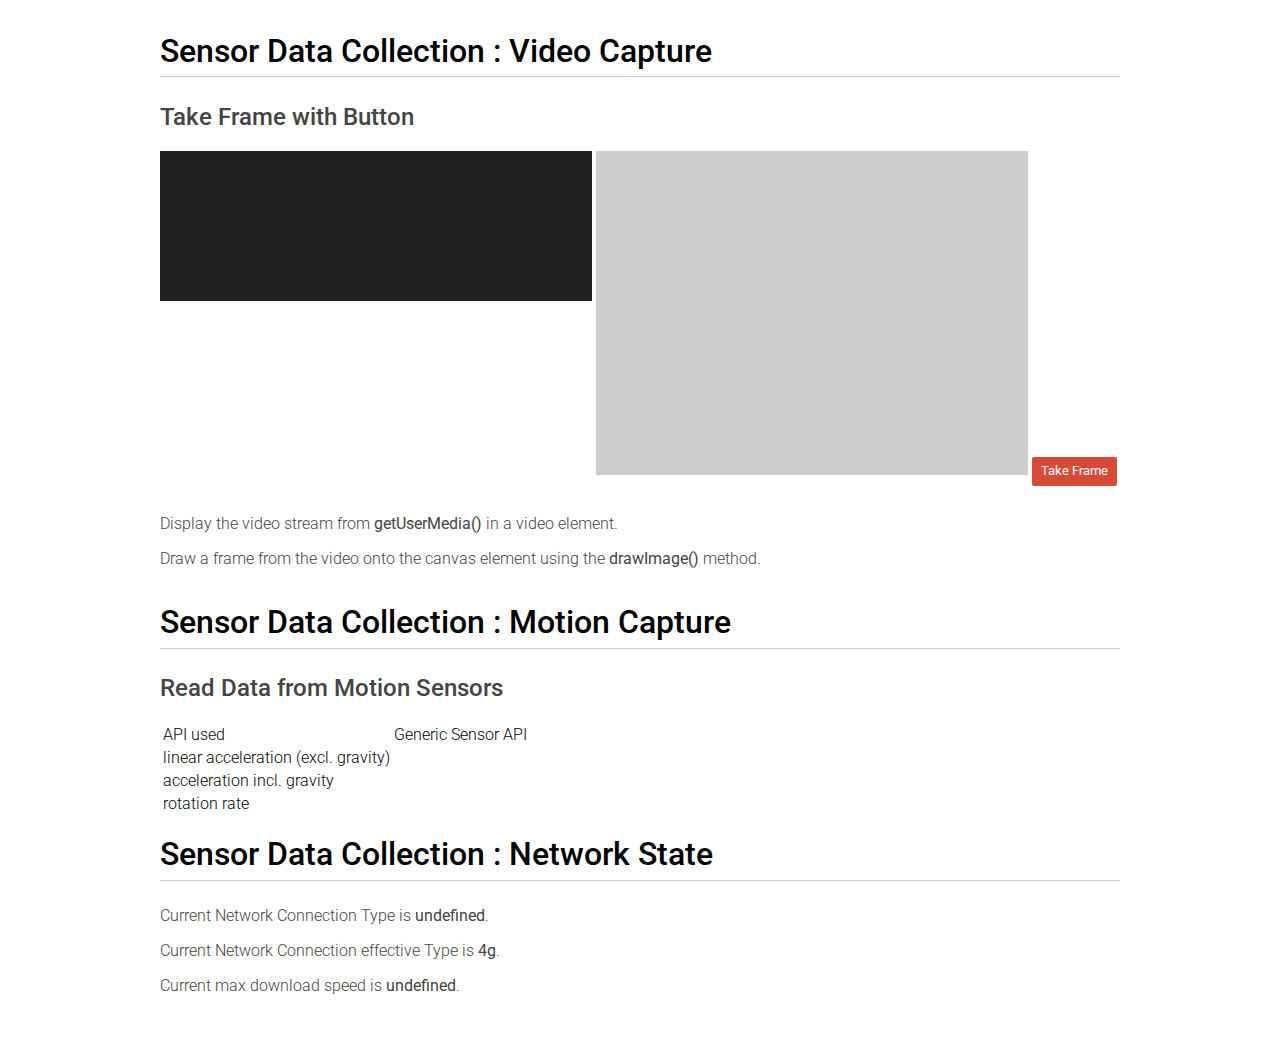
==== index.html @ f78505f8 "Add files via upload" ====
<!DOCTYPE html> 
<html>
    
    <head>
        
        <meta charset="utf-8">
        <meta name="description" content="WebRTC code samples">
        <meta name="viewport" content="width=device-width, user-scalable=yes, initial-scale=1, maximum-scale=1">
        
        <meta itemprop = "description" content="Client-side WebRTC code samples">
        <meta itemprop = "name" content="WebRTC code samples">
        <meta name="mobile-web-app-capable" content="yes">
        <meta id="theme-color" name="theme-color" content="#ffffff">
        
        <base target="_blank">
        <title>Video Capture</title>
        
        <link href="//fonts.googleapis.com/css?family=Roboto:300,400,500,700" rel="stylesheet" type="text/css">
        <link rel="stylesheet" href="main.css">
        
    </head>
    
    <body>
    
    <div id="container">
        <h1> Sensor Data Collection : <span>Video Capture</span></h1>
    
        <h2> Take Frame with Button </h2>
        <video playsinline autoplay></video>
        <canvas></canvas>
        
        <button>Take Frame</button>
        
        
        <p>Display the video stream from <code>getUserMedia()</code> in a video element.</p>
        <p>Draw a frame from the video onto the canvas element using the <code>drawImage()</code> method.</p>

        <br />
        <h1> Sensor Data Collection : <span>Motion Capture</span></h1>
        <h2> Read Data from Motion Sensors</h2>
        <table class="table table-striped table-bordered">
            <tr>
                <td>API used</td>
                <td id="moApi"></td>
            </tr>
            <tr>
                <td>linear acceleration (excl. gravity)</td>
                <td id="moAccel"></td>
            </tr>
            <tr>
                <td>acceleration incl. gravity</td>
                <td id="moAccelGrav"></td>
            </tr>
            <tr>
                <td>rotation rate</td>
                <td id="moRotation"></td>
            </tr>
            <!--<tr>
                <td>interval (ms)</td>
                <td id="moInterval"></td>
            </tr>-->
        </table>
        
        <br />
        <h1> Sensor Data Collection : <span>Network State</span></h1>
        <p> Current Network Connection Type is <b id="networkType">not available</b>.</p>
        <p> Current Network Connection effective Type is <b id="effectiveNetworkType">not available</b>.</p>
        <p> Current max download speed is <b id="downlinkMax">not available</b>.</p>
        
    </div>
        
    <script type="text/javascript">
        if ('LinearAccelerationSensor' in window && 'Gyroscope' in window) {
            document.getElementById('moApi').innerHTML = 'Generic Sensor API';

            let lastReadingTimestamp;
            let accelerometer = new LinearAccelerationSensor();
            accelerometer.addEventListener('reading', e => {
            if (lastReadingTimestamp) {
                intervalHandler(Math.round(accelerometer.timestamp - lastReadingTimestamp));
            }
            lastReadingTimestamp = accelerometer.timestamp
            accelerationHandler(accelerometer, 'moAccel');
            });
            accelerometer.start();

            if ('GravitySensor' in window) {
                let gravity = new GravitySensor();
                gravity.addEventListener('reading', e => accelerationHandler(gravity, 'moAccelGrav'));
                gravity.start();
            }

            let gyroscope = new Gyroscope();
            gyroscope.addEventListener('reading', e => rotationHandler({
            alpha: gyroscope.x,
            beta: gyroscope.y,
            gamma: gyroscope.z
            }));
            gyroscope.start();

        }
        
        else if ('DeviceMotionEvent' in window) {
            document.getElementById('moApi').innerHTML = 'Device Motion API';

            var onDeviceMotion = function(eventData) {
                accelerationHandler(eventData.acceleration, 'moAccel');
                accelerationHandler(eventData.accelerationIncludingGravity, 'moAccelGrav');
                rotationHandler(eventData.rotationRate);
                intervalHandler(eventData.interval);
            }

            window.addEventListener('devicemotion', onDeviceMotion, false);
        }
        
        else {
            document.getElementById('moApi').innerHTML = 'No Accelerometer & Gyroscope API available';
        }
        
    </script>
        
    <script type="text/javascript">
        function Change(){
            document.getElementById("ding").innerHTML = "YYYYYYYYYYYY";
        }
        function Alert(){
            var y = document.getElementById("in").value;
            if(y=""||isNaN(y))
                {
                    alert("Not Numeric");
                }
            else{alert("NB")}
        }
    </script>
    <script src="https://webrtc.github.io/adapter/adapter-latest.js"></script>
    <script src="getVideo.js"></script>
    <script src="Sensor.js"></script>
    <script src="Network.js"></script>
    
    </body>
</html>
---- main.css ----
.hidden {
  display: none;
}

.highlight {
  background-color: #eee;
  font-size: 1.2em;
  margin: 0 0 30px 0;
  padding: 0.2em 1.5em;
}

.warning {
  color: red;
  font-weight: 400;
}

@media screen and (min-width: 1000px) {
  /* hack! to detect non-touch devices */
  div#links a {
    line-height: 0.8em;
  }
}

audio {
  max-width: 100%;
}

body {
  font-family: 'Roboto', sans-serif;
  font-weight: 300;
  margin: 0;
  padding: 1em;
  word-break: break-word;
}

button {
  background-color: #d84a38;
  border: none;
  border-radius: 2px;
  color: white;
  font-family: 'Roboto', sans-serif;
  font-size: 0.8em;
  margin: 0 0 1em 0;
  padding: 0.5em 0.7em 0.6em 0.7em;
}

button:active {
  background-color: #cf402f;
}

button:hover {
  background-color: #cf402f;
}

button[disabled] {
  color: #ccc;
}

button[disabled]:hover {
  background-color: #d84a38;
}

canvas {
  background-color: #ccc;
  max-width: 100%;
  width: 45%;
}

code {
  font-family: 'Roboto', sans-serif;
  font-weight: 400;
}

div#container {
  margin: 0 auto 0 auto;
  max-width: 60em;
  padding: 1em 1.5em 1.3em 1.5em;
}

div#links {
  padding: 0.5em 0 0 0;
}

h1 {
  border-bottom: 1px solid #ccc;
  font-family: 'Roboto', sans-serif;
  font-weight: 500;
  margin: 0 0 0.8em 0;
  padding: 0 0 0.2em 0;
}

h2 {
  color: #444;
  font-weight: 500;
}

h3 {
  border-top: 1px solid #eee;
  color: #666;
  font-weight: 500;
  margin: 10px 0 10px 0;
  white-space: nowrap;
}

li {
  margin: 0 0 0.4em 0;
}

html {
  /* avoid annoying page width change
  when moving from the home page */
  overflow-y: scroll;
}

img {
  border: none;
  max-width: 100%;
}

input[type=radio] {
  position: relative;
  top: -1px;
}

p {
  color: #444;
  font-weight: 300;
}

p#data {
  border-top: 1px dotted #666;
  font-family: Courier New, monospace;
  line-height: 1.3em;
  max-height: 1000px;
  overflow-y: auto;
  padding: 1em 0 0 0;
}

p.borderBelow {
  border-bottom: 1px solid #aaa;
  padding: 0 0 20px 0;
}

section p:last-of-type {
  margin: 0;
}

section {
  border-bottom: 1px solid #eee;
  margin: 0 0 30px 0;
  padding: 0 0 20px 0;
}

section:last-of-type {
  border-bottom: none;
  padding: 0 0 1em 0;
}

select {
  margin: 0 1em 1em 0;
  position: relative;
  top: -1px;
}

h1 span {
  white-space: nowrap;
}

a {
  color: #6fa8dc;
  font-weight: 300;
  text-decoration: none;
}

h1 a {
  font-weight: 300;
  margin: 0 10px 0 0;
  white-space: nowrap;
}

a:hover {
  color: #3d85c6;
  text-decoration: underline;
}

a#viewSource {
  display: block;
  margin: 1.3em 0 0 0;
  border-top: 1px solid #999;
  padding: 1em 0 0 0;
}

div#errorMsg p {
  color: #F00;
}

div#links a {
  display: block;
  line-height: 1.3em;
  margin: 0 0 1.5em 0;
}

div.outputSelector {
  margin: -1.3em 0 2em 0;
}

p.description {
  margin: 0 0 0.5em 0;
}

strong {
  font-weight: 500;
}

textarea {
  resize: none;
  font-family: 'Roboto', sans-serif;
}

video {
  background: #222;
  margin: 0 0 20px 0;
  --width: 45%;
  width: var(--width);
  height: calc(var(--width) * 0.75);
  vertical-align: top;
}

video#localVideo {
    margin: 0 20px 20px 0;
}

ul {
  margin: 0 0 0.5em 0;
}

@media screen and (max-width: 650px) {
  .highlight {
    font-size: 1em;
    margin: 0 0 20px 0;
    padding: 0.2em 1em;
  }

  h1 {
    font-size: 24px;
  }
}

@media screen and (max-width: 550px) {
  button:active {
    background-color: darkRed;
  }

  h1 {
    font-size: 22px;
  }
}

@media screen and (max-width: 450px) {
  h1 {
    font-size: 20px;
  }
}

@media screen and (max-width: 400px) {
    button {
        width: 83px;
        margin: 0 11px 10px 0;
    }
    
    video {
        height: 90px;
        margin: 0 0 10px 0;
        width: calc(50% - 7px);
    }
    
    video#localVideo {
        margin: 0 10px 20px 0;
    }
}
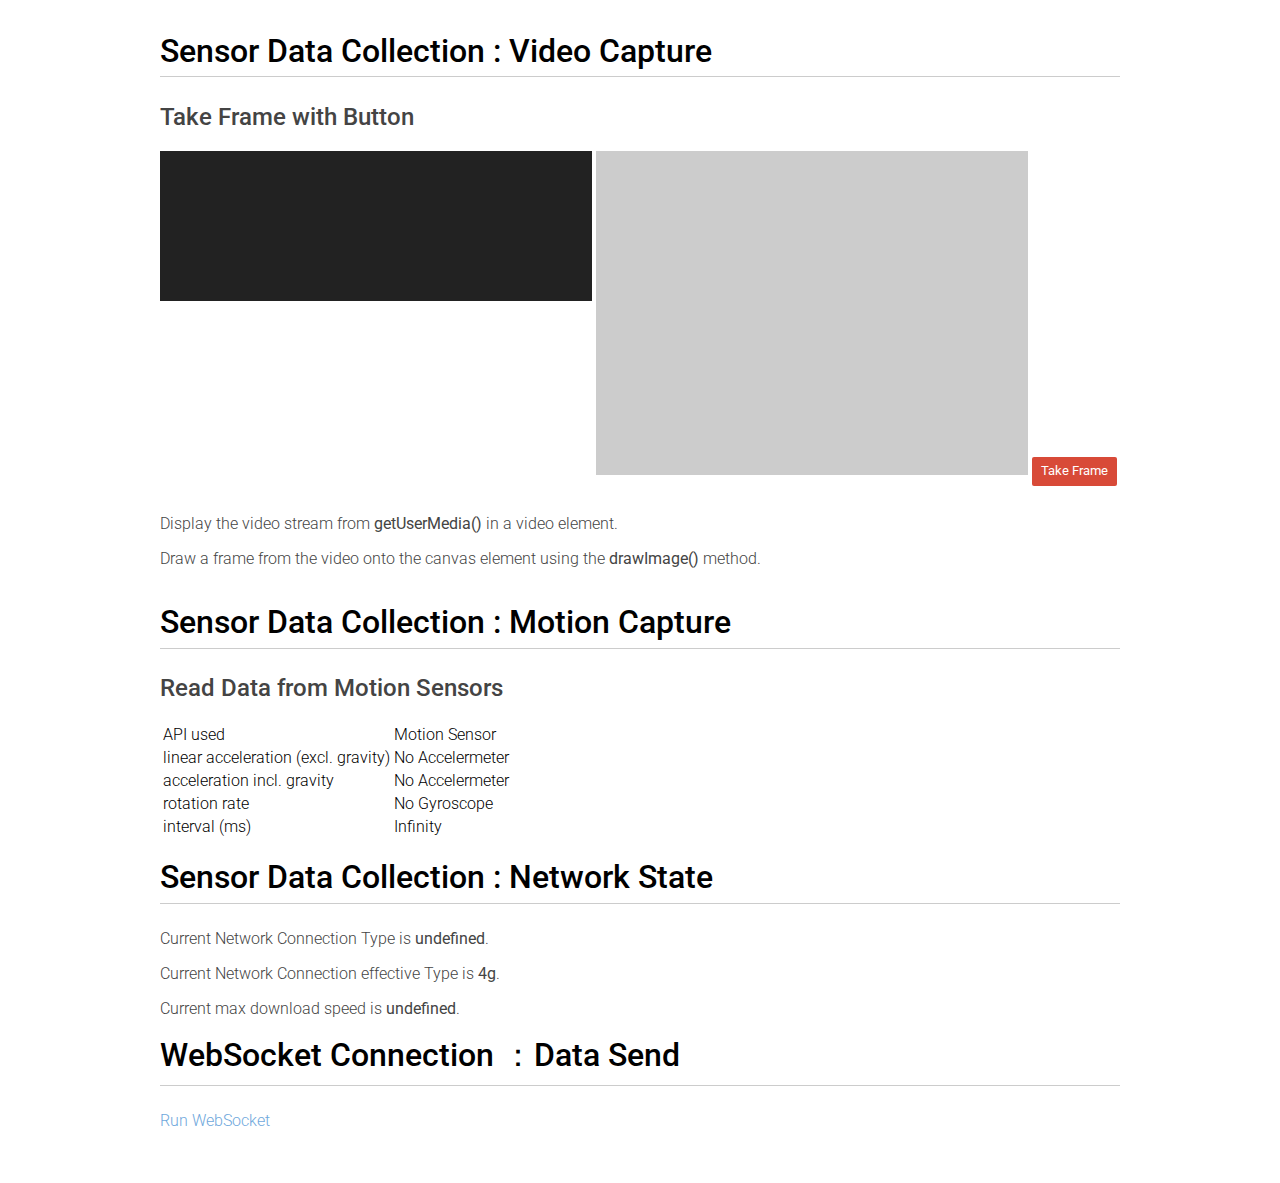
==== commit fadeccbd: "Add files via upload" ====
--- a/index.html
+++ b/index.html
@@ -41,24 +41,24 @@
         <table class="table table-striped table-bordered">
             <tr>
                 <td>API used</td>
-                <td id="moApi"></td>
+                <td id="moApi">Sensors not available</td>
             </tr>
             <tr>
                 <td>linear acceleration (excl. gravity)</td>
-                <td id="moAccel"></td>
+                <td id="moAccel">No Accelermeter</td>
             </tr>
             <tr>
                 <td>acceleration incl. gravity</td>
-                <td id="moAccelGrav"></td>
+                <td id="moAccelGrav">No Accelermeter</td>
             </tr>
             <tr>
                 <td>rotation rate</td>
-                <td id="moRotation"></td>
+                <td id="moRotation">No Gyroscope</td>
             </tr>
-            <!--<tr>
+            <tr>
                 <td>interval (ms)</td>
-                <td id="moInterval"></td>
-            </tr>-->
+                <td id="moInterval">Infinity</td>
+            </tr>
         </table>
         
         <br />
@@ -67,11 +67,15 @@
         <p> Current Network Connection effective Type is <b id="effectiveNetworkType">not available</b>.</p>
         <p> Current max download speed is <b id="downlinkMax">not available</b>.</p>
         
+        <h1> WebSocket Connection ：<span>Data Send</span></h1>
+        <a id="Socket" href="javascript:runWebSocket()">Run WebSocket</a>
+        <p id="Data"></p>
+        <p id="Receive"></p>
     </div>
         
     <script type="text/javascript">
         if ('LinearAccelerationSensor' in window && 'Gyroscope' in window) {
-            document.getElementById('moApi').innerHTML = 'Generic Sensor API';
+            document.getElementById('moApi').innerHTML = 'Motion Sensor';
 
             let lastReadingTimestamp;
             let accelerometer = new LinearAccelerationSensor();
@@ -132,6 +136,37 @@
             else{alert("NB")}
         }
     </script>
+        
+    <script type="text/javascript">
+        
+        function runWebSocket(){
+            if ("WebSocket" in window){
+                //alert("WebSocket is available");
+                var ws = new WebSocket("ws://localhost:9998/echo");
+                ws.onopen = function(){
+                    ws.send('Send Data');
+                    document.getElementById('Data').innerHTML = 'Sending Data';
+                };
+                
+                ws.onmessage = function(evt){
+                    var received_msg = evt.data;
+                    document.getElementById('Receive').innerHTML = 'Data Received';
+                };
+                
+                ws.onclose = function(){
+                    //document.getElementById('Socket').innerHTML = 'Connection closed';
+                    alert('Connection closed');
+                }
+                
+            }
+            
+            else {
+                document.getElementById('Socket').innerHTML = 'WebSocket is not available in your browser';
+            }
+        }
+        
+    </script>
+        
     <script src="https://webrtc.github.io/adapter/adapter-latest.js"></script>
     <script src="getVideo.js"></script>
     <script src="Sensor.js"></script>
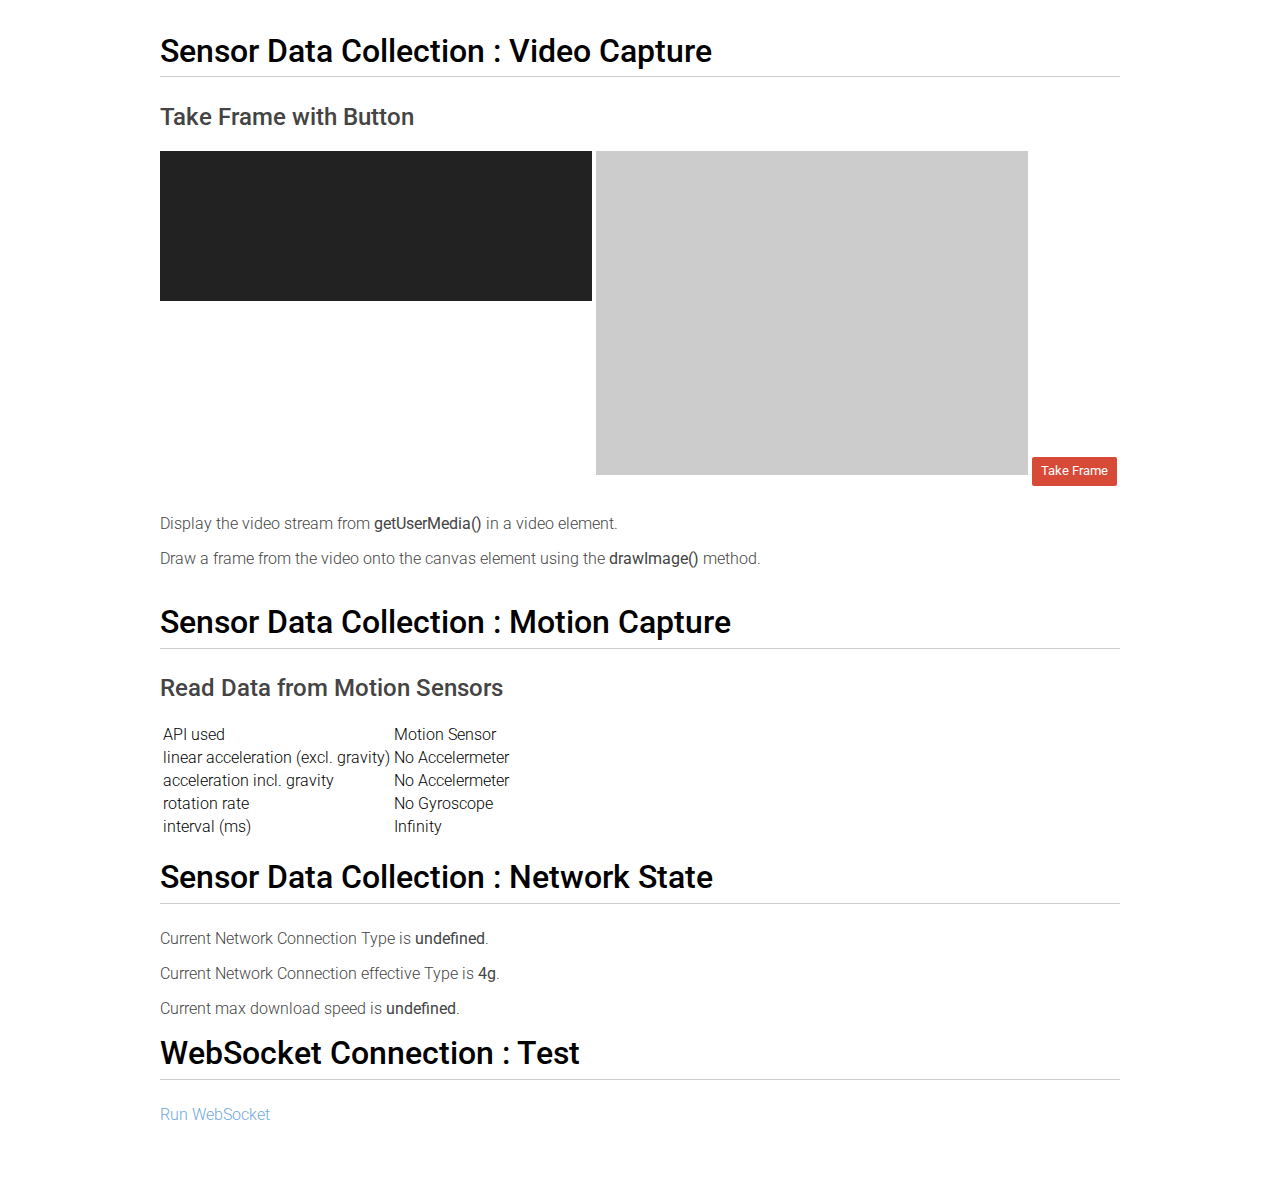
==== commit 1d7484b6: "Update index.html" ====
--- a/index.html
+++ b/index.html
@@ -67,7 +67,7 @@
         <p> Current Network Connection effective Type is <b id="effectiveNetworkType">not available</b>.</p>
         <p> Current max download speed is <b id="downlinkMax">not available</b>.</p>
         
-        <h1> WebSocket Connection ：<span>Data Send</span></h1>
+        <h1> WebSocket Connection : <span>Test</span></h1>
         <a id="Socket" href="javascript:runWebSocket()">Run WebSocket</a>
         <p id="Data"></p>
         <p id="Receive"></p>
@@ -175,4 +175,4 @@
     </body>
 </html>
         
-    +    
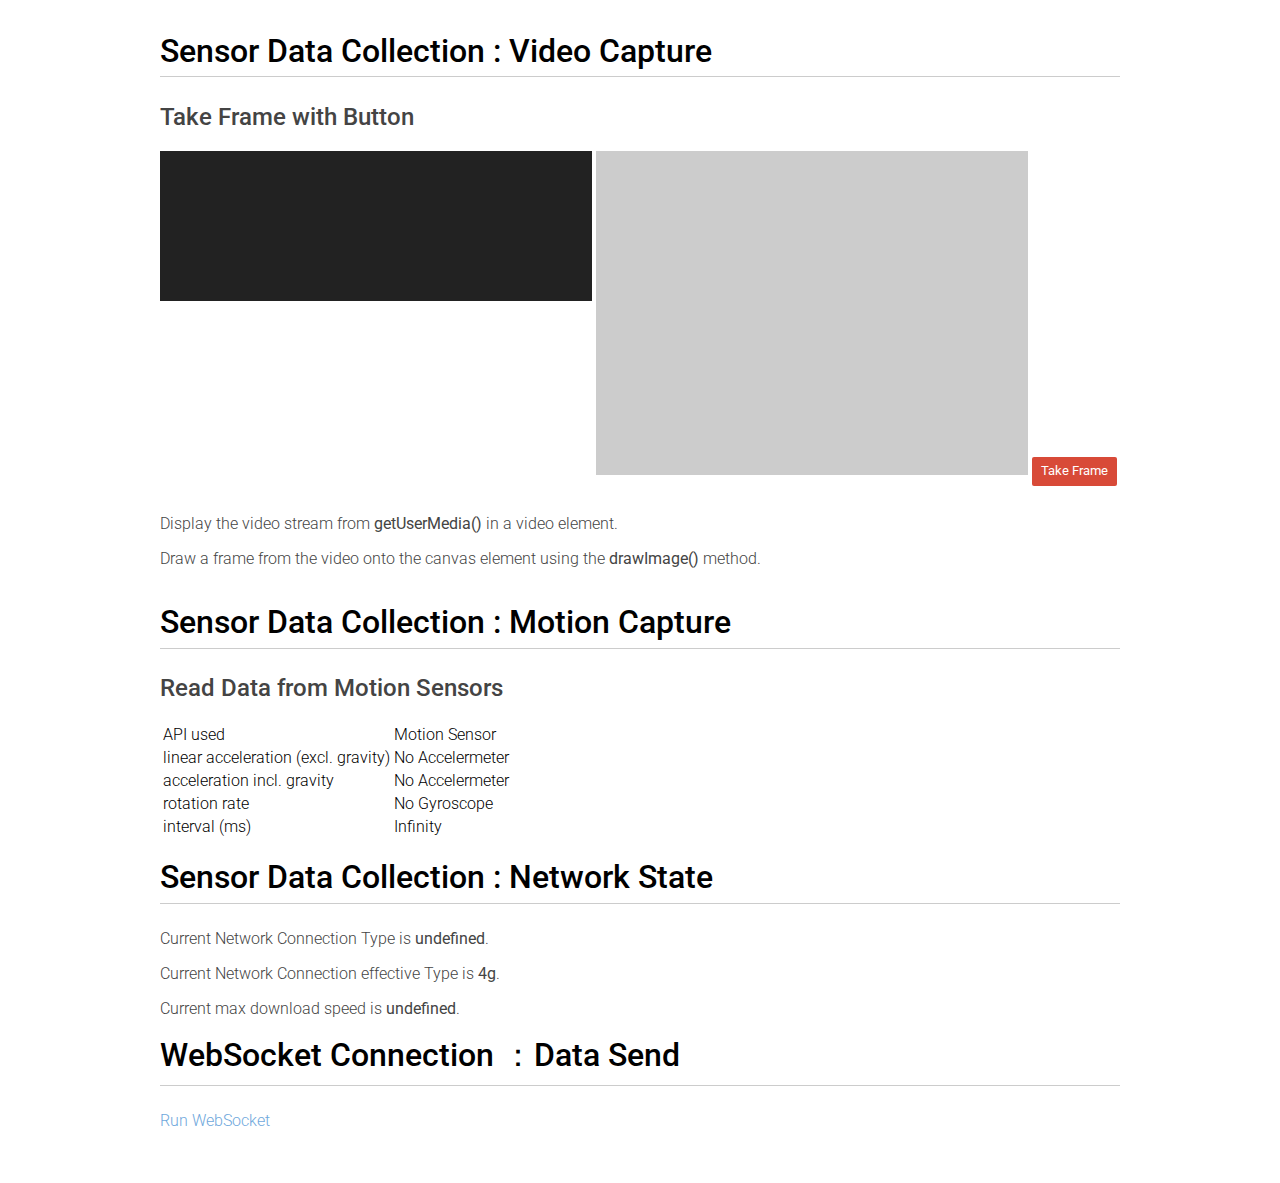
==== commit f23019e1: "Add files via upload" ====
--- a/index.html
+++ b/index.html
@@ -67,7 +67,7 @@
         <p> Current Network Connection effective Type is <b id="effectiveNetworkType">not available</b>.</p>
         <p> Current max download speed is <b id="downlinkMax">not available</b>.</p>
         
-        <h1> WebSocket Connection : <span>Test</span></h1>
+        <h1> WebSocket Connection ：<span>Data Send</span></h1>
         <a id="Socket" href="javascript:runWebSocket()">Run WebSocket</a>
         <p id="Data"></p>
         <p id="Receive"></p>
@@ -143,6 +143,7 @@
             if ("WebSocket" in window){
                 //alert("WebSocket is available");
                 var ws = new WebSocket("ws://localhost:9998/echo");
+                //var ws = new WebSocket("wss://10.210.49.28:9998/echo");
                 ws.onopen = function(){
                     ws.send('Send Data');
                     document.getElementById('Data').innerHTML = 'Sending Data';
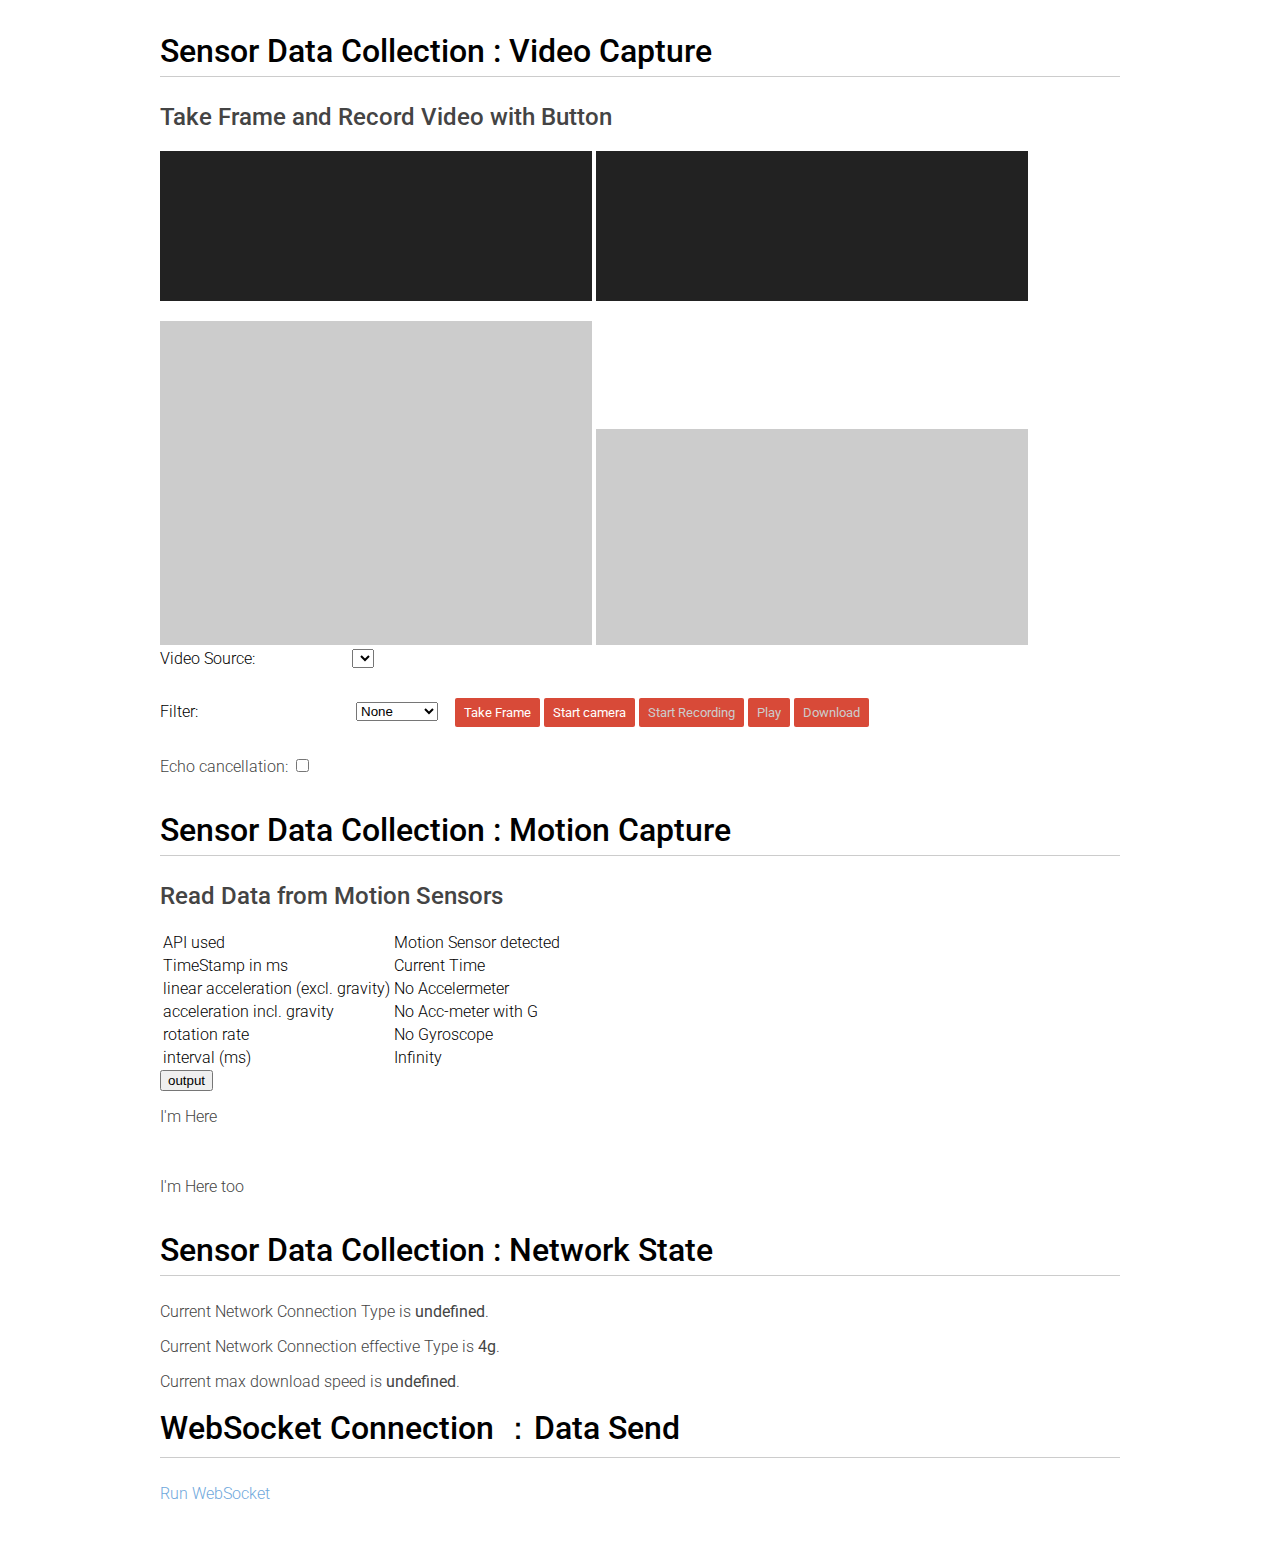
==== commit 869dbdac: "Update index.html" ====
--- a/index.html
+++ b/index.html
@@ -1,47 +1,121 @@
-<!DOCTYPE html> 
+<!DOCTYPE html>
 <html>
-    
-    <head>
-        
-        <meta charset="utf-8">
-        <meta name="description" content="WebRTC code samples">
-        <meta name="viewport" content="width=device-width, user-scalable=yes, initial-scale=1, maximum-scale=1">
-        
-        <meta itemprop = "description" content="Client-side WebRTC code samples">
-        <meta itemprop = "name" content="WebRTC code samples">
-        <meta name="mobile-web-app-capable" content="yes">
-        <meta id="theme-color" name="theme-color" content="#ffffff">
-        
-        <base target="_blank">
-        <title>Video Capture</title>
-        
-        <link href="//fonts.googleapis.com/css?family=Roboto:300,400,500,700" rel="stylesheet" type="text/css">
-        <link rel="stylesheet" href="main.css">
-        
-    </head>
-    
-    <body>
-    
+
+<head>
+
+    <meta charset="utf-8">
+    <meta name="description" content="WebRTC code samples">
+    <meta name="viewport" content="width=device-width, user-scalable=yes, initial-scale=1, maximum-scale=1">
+
+    <meta itemprop="description" content="Client-side WebRTC code samples">
+    <meta itemprop="name" content="WebRTC code samples">
+    <meta name="mobile-web-app-capable" content="yes">
+    <meta id="theme-color" name="theme-color" content="#ffffff">
+
+    <base target="_blank">
+    <title>Device Data Collection</title>
+
+    <link href="//fonts.googleapis.com/css?family=Roboto:300,400,500,700" rel="stylesheet" type="text/css">
+    <link rel="stylesheet" href="main.css">
+
+    <style>
+        .none {
+            -webkit-filter: none;
+            filter: none;
+        }
+
+        .blur {
+            -webkit-filter: blur(3px);
+            filter: blur(3px);
+        }
+
+        .grayscale {
+            -webkit-filter: grayscale(1);
+            filter: grayscale(1);
+        }
+
+        .invert {
+            -webkit-filter: invert(1);
+            filter: invert(1);
+        }
+
+        .sepia {
+            -webkit-filter: sepia(1);
+            filter: sepia(1);
+        }
+
+        button#snapshot {
+            margin: 0 10px 25px 0;
+            width: 110px;
+        }
+
+        video {
+            object-fit: cover;
+        }
+
+        div.select {
+            display: inline-block;
+            margin: 0 0 1em 0;
+        }
+
+        p.small {
+            font-size: 0.7em;
+        }
+
+        label {
+            width: 12em;
+            display: inline-block;
+        }
+
+    </style>
+
+</head>
+
+<body>
+
     <div id="container">
         <h1> Sensor Data Collection : <span>Video Capture</span></h1>
-    
-        <h2> Take Frame with Button </h2>
-        <video playsinline autoplay></video>
-        <canvas></canvas>
-        
-        <button>Take Frame</button>
-        
-        
-        <p>Display the video stream from <code>getUserMedia()</code> in a video element.</p>
-        <p>Draw a frame from the video onto the canvas element using the <code>drawImage()</code> method.</p>
 
+        <h2> Take Frame and Record Video with Button </h2>
+
+        <video id="gum" playsinline autoplay muted></video>
+        <video id="recorded" playsinline loop></video>
+
+        <canvas id="draw"></canvas>
+        <canvas id="filter"></canvas>
         <br />
+        <div class="select">
+            <label for="videoSource">Video Source:</label><select id="videoSource"></select>
+        </div>
+        <br />
+        <label for="filter">Filter: </label>
+        <select id="filter">
+            <option value="none">None</option>
+            <option value="blur">Blur</option>
+            <option value="grayscale">Grayscale</option>
+            <option value="invert">Invert</option>
+            <option value="sepia">Sepia</option>
+        </select>
+
+        <button id="photo">Take Frame</button>
+        <button id="start">Start camera</button>
+        <button id="record" disabled>Start Recording</button>
+        <button id="play" disabled>Play</button>
+        <button id="download" disabled>Download</button>
+        <p>Echo cancellation: <input type="checkbox" id="echoCancellation"></p>
+        <span id="errorMsg"></span>
+        <br />
+
         <h1> Sensor Data Collection : <span>Motion Capture</span></h1>
         <h2> Read Data from Motion Sensors</h2>
         <table class="table table-striped table-bordered">
             <tr>
                 <td>API used</td>
-                <td id="moApi">Sensors not available</td>
+                <td id="moApi">Sensors not detected</td>
+            </tr>
+            <tr>
+                <td>TimeStamp in ms</td>
+                <td id="timeStamp">Current Time</td>
             </tr>
             <tr>
                 <td>linear acceleration (excl. gravity)</td>
@@ -49,7 +123,7 @@
             </tr>
             <tr>
                 <td>acceleration incl. gravity</td>
-                <td id="moAccelGrav">No Accelermeter</td>
+                <td id="moAccelGrav">No Acc-meter with G</td>
             </tr>
             <tr>
                 <td>rotation rate</td>
@@ -60,120 +134,41 @@
                 <td id="moInterval">Infinity</td>
             </tr>
         </table>
+        <input type="button" id="export" value="output" />
+        
+        <p id="RotSequence">I'm Here</p>
+        <br />
+        <p id="AccSequence">I'm Here too</p>
         
         <br />
         <h1> Sensor Data Collection : <span>Network State</span></h1>
         <p> Current Network Connection Type is <b id="networkType">not available</b>.</p>
         <p> Current Network Connection effective Type is <b id="effectiveNetworkType">not available</b>.</p>
         <p> Current max download speed is <b id="downlinkMax">not available</b>.</p>
-        
+
         <h1> WebSocket Connection ：<span>Data Send</span></h1>
         <a id="Socket" href="javascript:runWebSocket()">Run WebSocket</a>
         <p id="Data"></p>
         <p id="Receive"></p>
     </div>
-        
+
+    <script src="https://webrtc.github.io/adapter/adapter-latest.js"></script>
+
+    <!--<script type="text/javascript" src="./JS/FileSaver.js" charset="utf-8"></script>-->
+    <script src="getVideo.js"></script>
+    <script src="Sensor3.0.js"></script>
+    <script src="Network.js"></script>
+    <script src="SaveStream.js"></script>
+    <script src="CamSelect.js"></script>
+
+    <script src="FileSaver.js"></script>
     <script type="text/javascript">
-        if ('LinearAccelerationSensor' in window && 'Gyroscope' in window) {
-            document.getElementById('moApi').innerHTML = 'Motion Sensor';
+        var blob = new Blob(["Hello, world!"], {
+            type: "text/plain;charset=utf-8"
+        });
+        //saveAs(blob, "hello world.txt");
 
-            let lastReadingTimestamp;
-            let accelerometer = new LinearAccelerationSensor();
-            accelerometer.addEventListener('reading', e => {
-            if (lastReadingTimestamp) {
-                intervalHandler(Math.round(accelerometer.timestamp - lastReadingTimestamp));
-            }
-            lastReadingTimestamp = accelerometer.timestamp
-            accelerationHandler(accelerometer, 'moAccel');
-            });
-            accelerometer.start();
+    </script>
+</body>
 
-            if ('GravitySensor' in window) {
-                let gravity = new GravitySensor();
-                gravity.addEventListener('reading', e => accelerationHandler(gravity, 'moAccelGrav'));
-                gravity.start();
-            }
-
-            let gyroscope = new Gyroscope();
-            gyroscope.addEventListener('reading', e => rotationHandler({
-            alpha: gyroscope.x,
-            beta: gyroscope.y,
-            gamma: gyroscope.z
-            }));
-            gyroscope.start();
-
-        }
-        
-        else if ('DeviceMotionEvent' in window) {
-            document.getElementById('moApi').innerHTML = 'Device Motion API';
-
-            var onDeviceMotion = function(eventData) {
-                accelerationHandler(eventData.acceleration, 'moAccel');
-                accelerationHandler(eventData.accelerationIncludingGravity, 'moAccelGrav');
-                rotationHandler(eventData.rotationRate);
-                intervalHandler(eventData.interval);
-            }
-
-            window.addEventListener('devicemotion', onDeviceMotion, false);
-        }
-        
-        else {
-            document.getElementById('moApi').innerHTML = 'No Accelerometer & Gyroscope API available';
-        }
-        
-    </script>
-        
-    <script type="text/javascript">
-        function Change(){
-            document.getElementById("ding").innerHTML = "YYYYYYYYYYYY";
-        }
-        function Alert(){
-            var y = document.getElementById("in").value;
-            if(y=""||isNaN(y))
-                {
-                    alert("Not Numeric");
-                }
-            else{alert("NB")}
-        }
-    </script>
-        
-    <script type="text/javascript">
-        
-        function runWebSocket(){
-            if ("WebSocket" in window){
-                //alert("WebSocket is available");
-                var ws = new WebSocket("ws://localhost:9998/echo");
-                //var ws = new WebSocket("wss://10.210.49.28:9998/echo");
-                ws.onopen = function(){
-                    ws.send('Send Data');
-                    document.getElementById('Data').innerHTML = 'Sending Data';
-                };
-                
-                ws.onmessage = function(evt){
-                    var received_msg = evt.data;
-                    document.getElementById('Receive').innerHTML = 'Data Received';
-                };
-                
-                ws.onclose = function(){
-                    //document.getElementById('Socket').innerHTML = 'Connection closed';
-                    alert('Connection closed');
-                }
-                
-            }
-            
-            else {
-                document.getElementById('Socket').innerHTML = 'WebSocket is not available in your browser';
-            }
-        }
-        
-    </script>
-        
-    <script src="https://webrtc.github.io/adapter/adapter-latest.js"></script>
-    <script src="getVideo.js"></script>
-    <script src="Sensor.js"></script>
-    <script src="Network.js"></script>
-    
-    </body>
 </html>
-        
-    
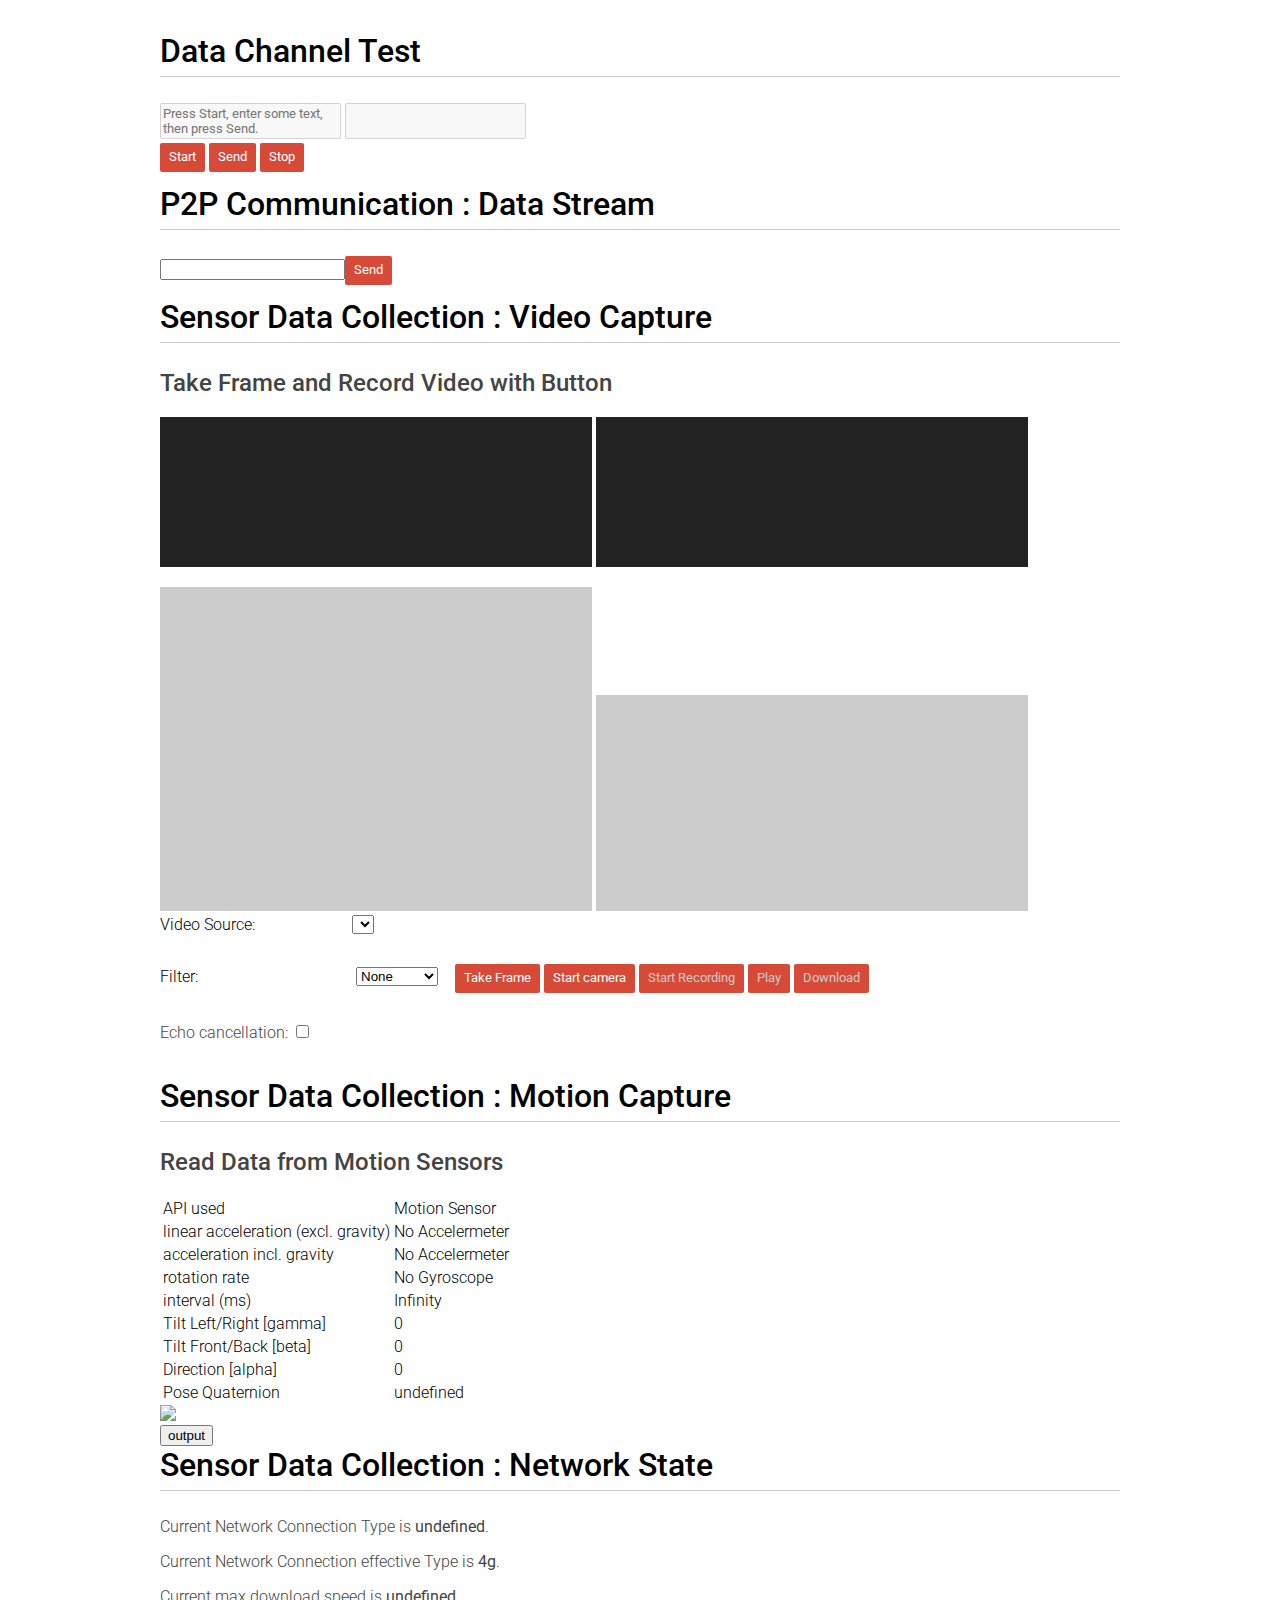
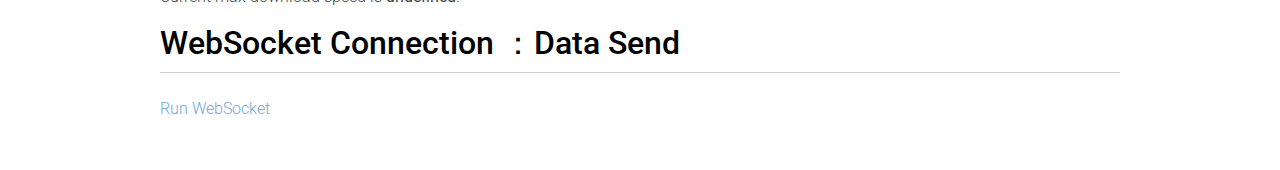
==== commit 0f53ba10: "Add files via upload" ====
--- a/index.html
+++ b/index.html
@@ -74,6 +74,24 @@
 <body>
 
     <div id="container">
+        <h1> Data Channel Test</h1>
+
+        <textarea id="dataChannelSend" disabled placeholder="Press Start, enter some text, then press Send."></textarea>
+        <textarea id="dataChannelReceive" disabled></textarea>
+
+        <div id="buttons">
+            <button id="startButton">Start</button>
+            <button id="sendButton">Send</button>
+            <button id="closeButton">Stop</button>
+        </div>
+
+        <h1> P2P Communication : <span>Data Stream</span></h1>
+
+        <ul id="messages"></ul>
+        <form action="">
+            <input id="m" autocomplete="off" /><button>Send</button>
+        </form>
+
         <h1> Sensor Data Collection : <span>Video Capture</span></h1>
 
         <h2> Take Frame and Record Video with Button </h2>
@@ -102,6 +120,7 @@
         <button id="record" disabled>Start Recording</button>
         <button id="play" disabled>Play</button>
         <button id="download" disabled>Download</button>
+
         <p>Echo cancellation: <input type="checkbox" id="echoCancellation"></p>
         <span id="errorMsg"></span>
         <br />
@@ -111,11 +130,7 @@
         <table class="table table-striped table-bordered">
             <tr>
                 <td>API used</td>
-                <td id="moApi">Sensors not detected</td>
-            </tr>
-            <tr>
-                <td>TimeStamp in ms</td>
-                <td id="timeStamp">Current Time</td>
+                <td id="moApi">Sensors not available</td>
             </tr>
             <tr>
                 <td>linear acceleration (excl. gravity)</td>
@@ -123,7 +138,7 @@
             </tr>
             <tr>
                 <td>acceleration incl. gravity</td>
-                <td id="moAccelGrav">No Acc-meter with G</td>
+                <td id="moAccelGrav">No Accelermeter</td>
             </tr>
             <tr>
                 <td>rotation rate</td>
@@ -133,13 +148,28 @@
                 <td>interval (ms)</td>
                 <td id="moInterval">Infinity</td>
             </tr>
+            <tr>
+                <td>Tilt Left/Right [gamma]</td>
+                <td id="doTiltLR"></td>
+            </tr>
+            <tr>
+                <td>Tilt Front/Back [beta]</td>
+                <td id="doTiltFB"></td>
+            </tr>
+            <tr>
+                <td>Direction [alpha]</td>
+                <td id="doDirection"></td>
+            </tr>
+            <tr>
+                <td>Pose Quaternion</td>
+                <td id="doQ"></td>
+            </tr>
         </table>
+        <div class="container" id="logoContainer">
+            <img src="https://www.w3.org/html/logo/downloads/HTML5_Badge_512.png" id="imgLogo">
+        </div>
+
         <input type="button" id="export" value="output" />
-        
-        <p id="RotSequence">I'm Here</p>
-        <br />
-        <p id="AccSequence">I'm Here too</p>
-        
         <br />
         <h1> Sensor Data Collection : <span>Network State</span></h1>
         <p> Current Network Connection Type is <b id="networkType">not available</b>.</p>
@@ -153,22 +183,16 @@
     </div>
 
     <script src="https://webrtc.github.io/adapter/adapter-latest.js"></script>
-
-    <!--<script type="text/javascript" src="./JS/FileSaver.js" charset="utf-8"></script>-->
+    <script type="text/javascript" src="./JS/FileSaver.js" charset="utf-8"></script>
+    <script src="/socket.io/socket.io.js"></script>
+    <script src="https://code.jquery.com/jquery-1.11.1.js"></script>
     <script src="getVideo.js"></script>
-    <script src="Sensor3.0.js"></script>
+    <script src="Sensor.js"></script>
     <script src="Network.js"></script>
     <script src="SaveStream.js"></script>
     <script src="CamSelect.js"></script>
+    <script src="DataChannel.js"></script>
 
-    <script src="FileSaver.js"></script>
-    <script type="text/javascript">
-        var blob = new Blob(["Hello, world!"], {
-            type: "text/plain;charset=utf-8"
-        });
-        //saveAs(blob, "hello world.txt");
-
-    </script>
 </body>
 
 </html>
